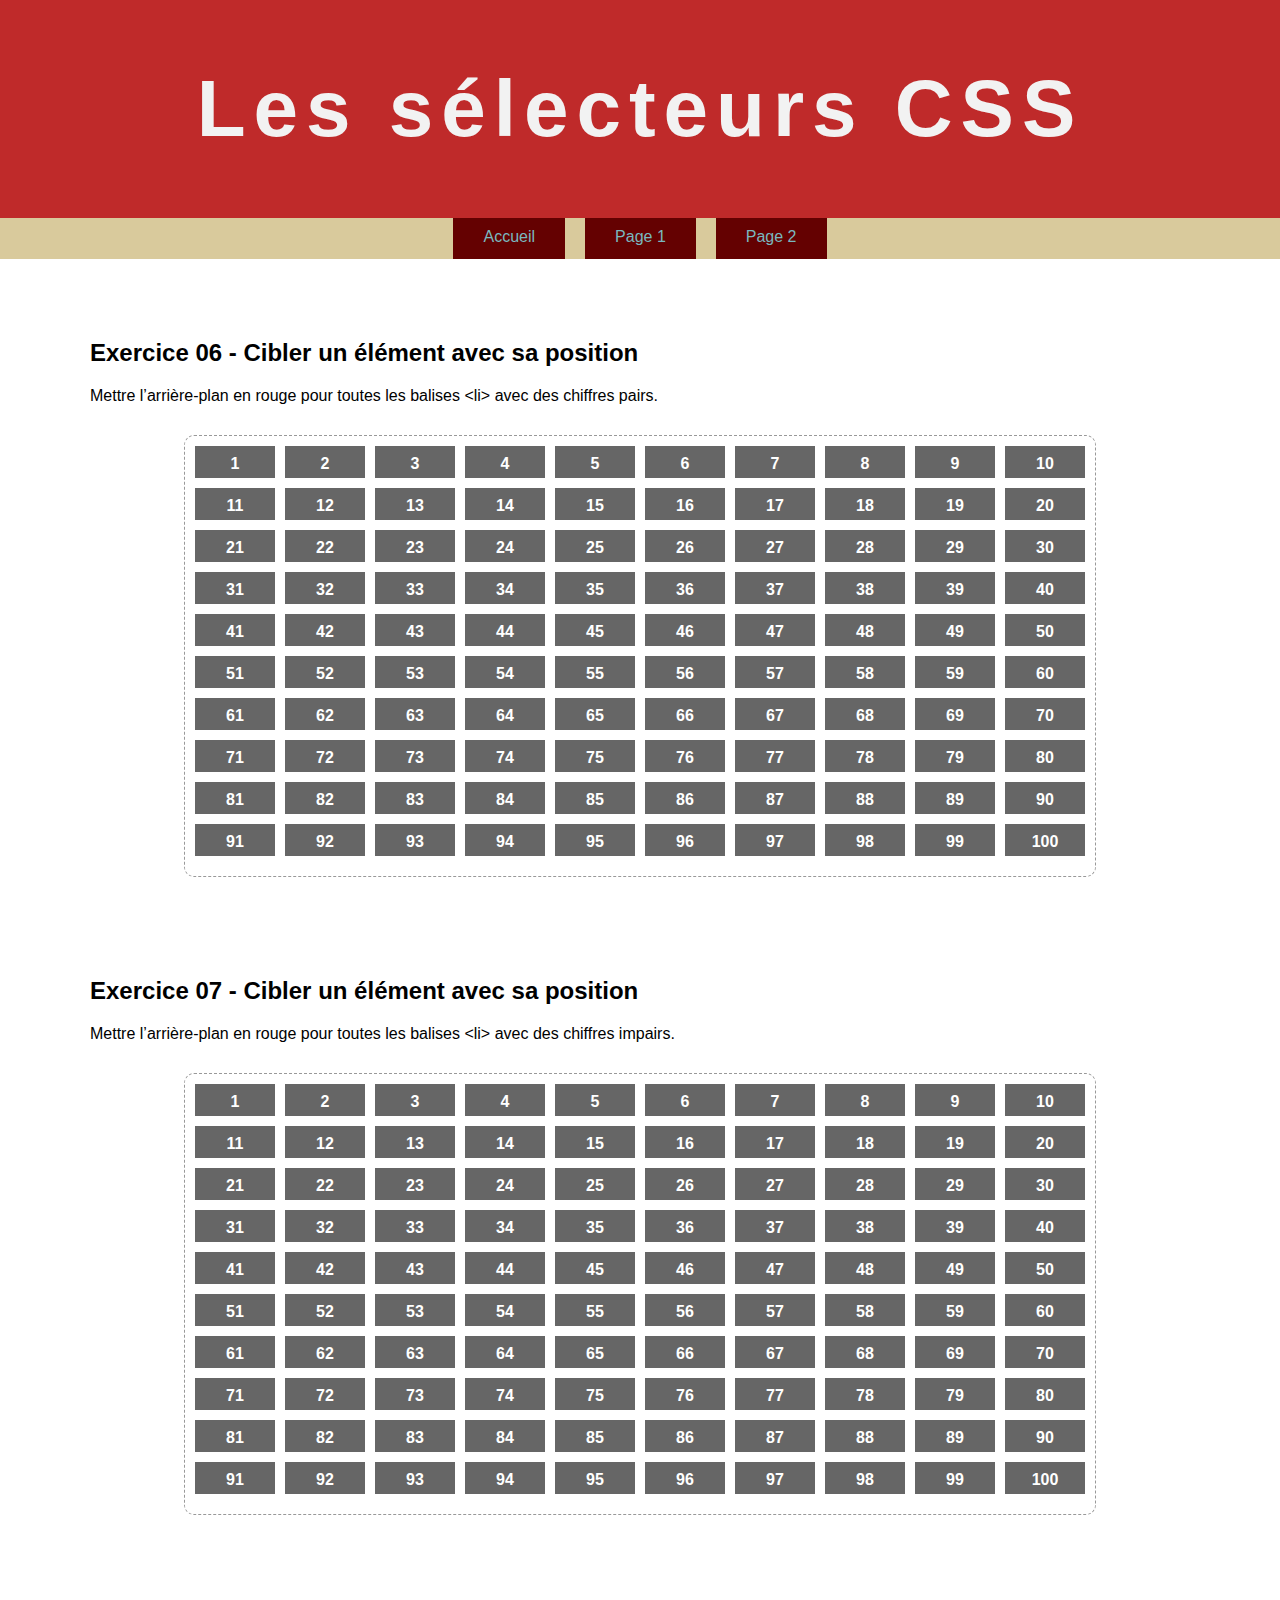
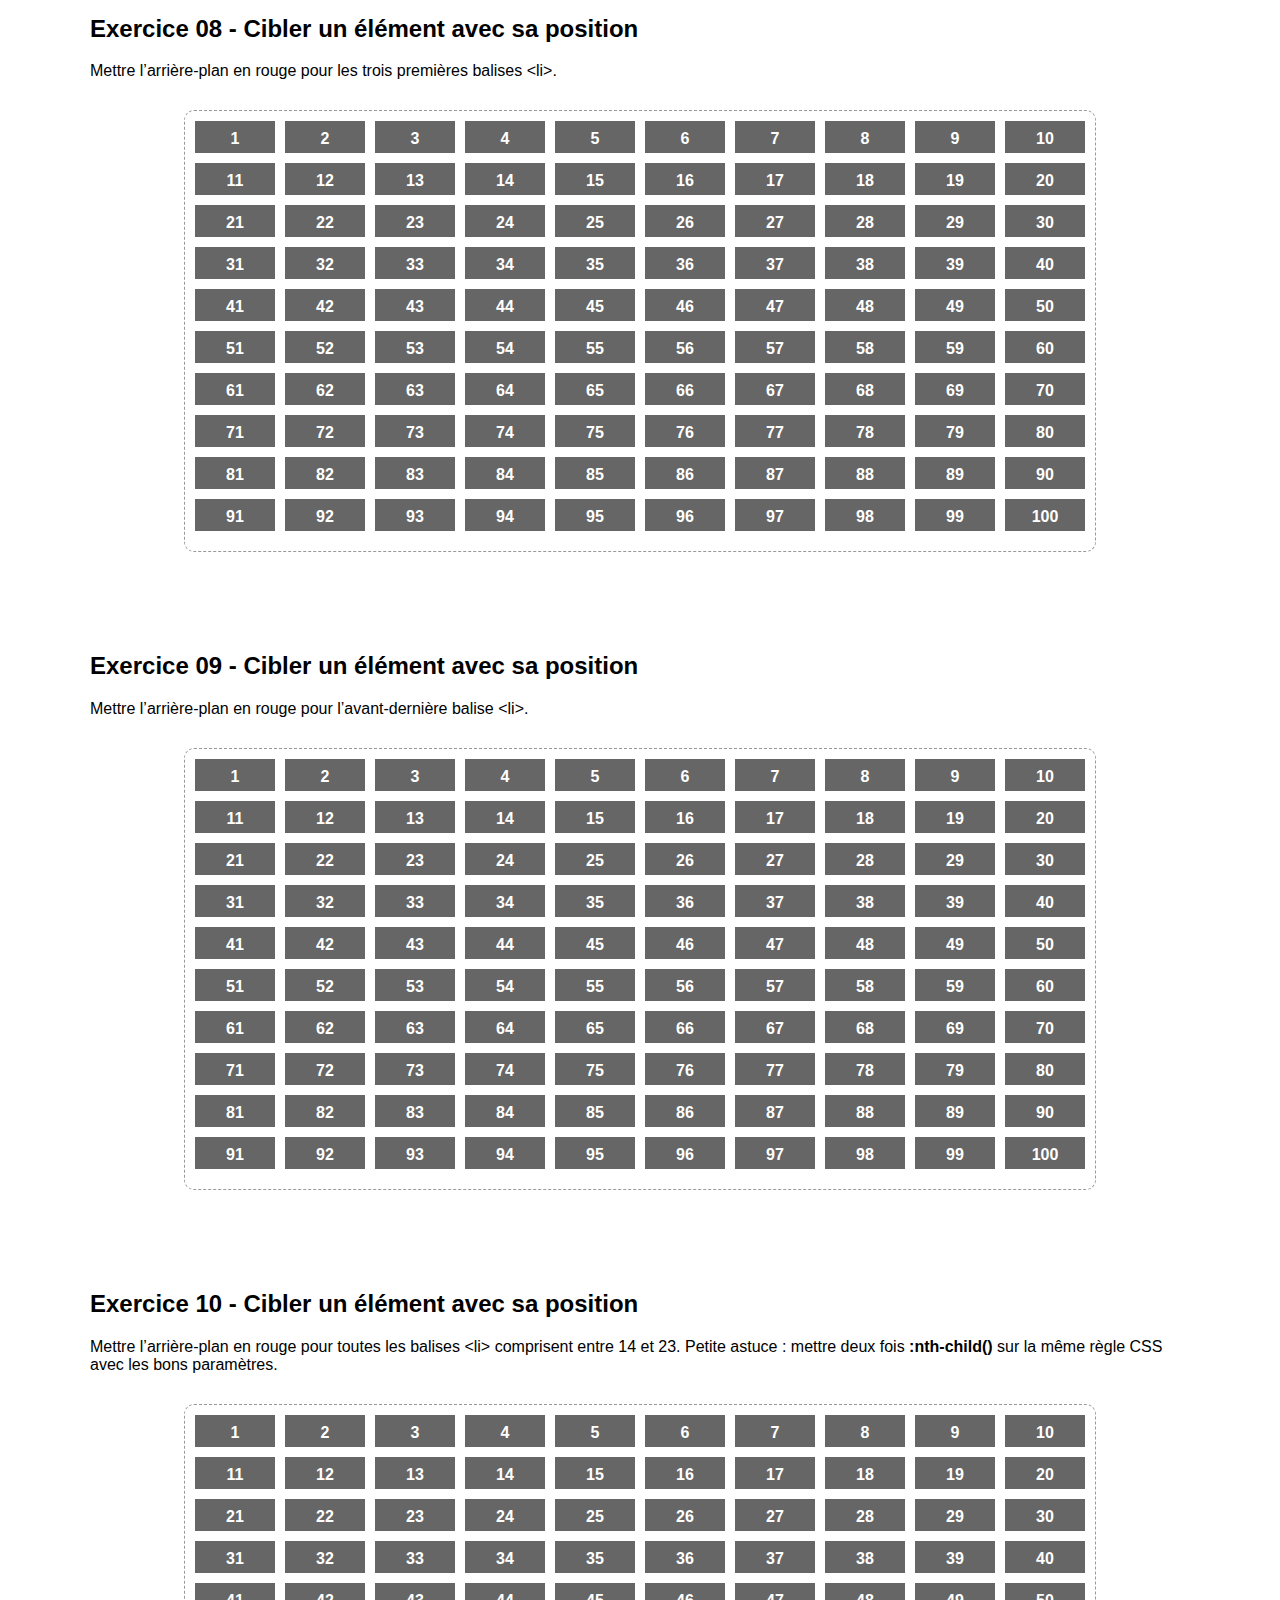
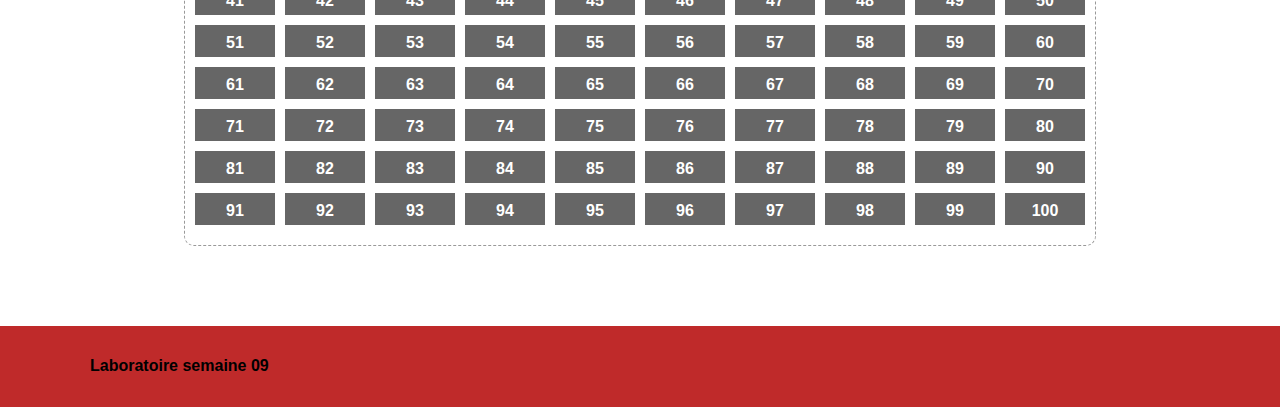
==== page1.html @ 8a32a173 "Initial commit" ====
<!DOCTYPE html>
<html lang="fr">
<head>
    <meta charset="UTF-8">
    <title>Les sélecteurs CSS</title>

    <link rel="stylesheet" href="css/normalize.css">

    <link rel="stylesheet" href="css/styles.css">


</head>
<body>

<header>
    <div class="wrapper">
        <h1>Les sélecteurs CSS</h1>
    </div>
</header>


<nav>
    <div class="wrapper">
        <ul>
            <li><a href="index.html">Accueil</a></li>
            <li><a href="page1.html">Page 1</a></li>
            <li><a href="page2.html">Page 2</a></li>
        </ul>
    </div>
</nav>


<div class="wrapper">

    <section class="exercice06">
        <h2>Exercice 06 - Cibler un élément avec sa position</h2>
        <p>Mettre l’arrière-plan en rouge pour toutes les balises &lt;li&gt; avec des chiffres pairs.</p>


        <ol>
            <li>1</li><li>2</li><li>3</li><li>4</li><li>5</li><li>6</li><li>7</li><li>8</li><li>9</li><li>10</li>
            <li>11</li><li>12</li><li>13</li><li>14</li><li>15</li><li>16</li><li>17</li><li>18</li><li>19</li><li>20</li>
            <li>21</li><li>22</li><li>23</li><li>24</li><li>25</li><li>26</li><li>27</li><li>28</li><li>29</li><li>30</li>
            <li>31</li><li>32</li><li>33</li><li>34</li><li>35</li><li>36</li><li>37</li><li>38</li><li>39</li><li>40</li>
            <li>41</li><li>42</li><li>43</li><li>44</li><li>45</li><li>46</li><li>47</li><li>48</li><li>49</li><li>50</li>
            <li>51</li><li>52</li><li>53</li><li>54</li><li>55</li><li>56</li><li>57</li><li>58</li><li>59</li><li>60</li>
            <li>61</li><li>62</li><li>63</li><li>64</li><li>65</li><li>66</li><li>67</li><li>68</li><li>69</li><li>70</li>
            <li>71</li><li>72</li><li>73</li><li>74</li><li>75</li><li>76</li><li>77</li><li>78</li><li>79</li><li>80</li>
            <li>81</li><li>82</li><li>83</li><li>84</li><li>85</li><li>86</li><li>87</li><li>88</li><li>89</li><li>90</li>
            <li>91</li><li>92</li><li>93</li><li>94</li><li>95</li><li>96</li><li>97</li><li>98</li><li>99</li><li>100</li>
        </ol>

    </section>

    <section class="exercice07">
        <h2>Exercice 07 - Cibler un élément avec sa position</h2>
        <p>Mettre l’arrière-plan en rouge pour toutes les balises &lt;li&gt; avec des chiffres impairs.</p>


        <ol>
            <li>1</li><li>2</li><li>3</li><li>4</li><li>5</li><li>6</li><li>7</li><li>8</li><li>9</li><li>10</li>
            <li>11</li><li>12</li><li>13</li><li>14</li><li>15</li><li>16</li><li>17</li><li>18</li><li>19</li><li>20</li>
            <li>21</li><li>22</li><li>23</li><li>24</li><li>25</li><li>26</li><li>27</li><li>28</li><li>29</li><li>30</li>
            <li>31</li><li>32</li><li>33</li><li>34</li><li>35</li><li>36</li><li>37</li><li>38</li><li>39</li><li>40</li>
            <li>41</li><li>42</li><li>43</li><li>44</li><li>45</li><li>46</li><li>47</li><li>48</li><li>49</li><li>50</li>
            <li>51</li><li>52</li><li>53</li><li>54</li><li>55</li><li>56</li><li>57</li><li>58</li><li>59</li><li>60</li>
            <li>61</li><li>62</li><li>63</li><li>64</li><li>65</li><li>66</li><li>67</li><li>68</li><li>69</li><li>70</li>
            <li>71</li><li>72</li><li>73</li><li>74</li><li>75</li><li>76</li><li>77</li><li>78</li><li>79</li><li>80</li>
            <li>81</li><li>82</li><li>83</li><li>84</li><li>85</li><li>86</li><li>87</li><li>88</li><li>89</li><li>90</li>
            <li>91</li><li>92</li><li>93</li><li>94</li><li>95</li><li>96</li><li>97</li><li>98</li><li>99</li><li>100</li>
        </ol>

    </section>

    <section class="exercice08">
        <h2>Exercice 08 - Cibler un élément avec sa position</h2>
        <p>Mettre l’arrière-plan en rouge pour les trois premières balises &lt;li&gt;.</p>

        <ol>
            <li>1</li><li>2</li><li>3</li><li>4</li><li>5</li><li>6</li><li>7</li><li>8</li><li>9</li><li>10</li>
            <li>11</li><li>12</li><li>13</li><li>14</li><li>15</li><li>16</li><li>17</li><li>18</li><li>19</li><li>20</li>
            <li>21</li><li>22</li><li>23</li><li>24</li><li>25</li><li>26</li><li>27</li><li>28</li><li>29</li><li>30</li>
            <li>31</li><li>32</li><li>33</li><li>34</li><li>35</li><li>36</li><li>37</li><li>38</li><li>39</li><li>40</li>
            <li>41</li><li>42</li><li>43</li><li>44</li><li>45</li><li>46</li><li>47</li><li>48</li><li>49</li><li>50</li>
            <li>51</li><li>52</li><li>53</li><li>54</li><li>55</li><li>56</li><li>57</li><li>58</li><li>59</li><li>60</li>
            <li>61</li><li>62</li><li>63</li><li>64</li><li>65</li><li>66</li><li>67</li><li>68</li><li>69</li><li>70</li>
            <li>71</li><li>72</li><li>73</li><li>74</li><li>75</li><li>76</li><li>77</li><li>78</li><li>79</li><li>80</li>
            <li>81</li><li>82</li><li>83</li><li>84</li><li>85</li><li>86</li><li>87</li><li>88</li><li>89</li><li>90</li>
            <li>91</li><li>92</li><li>93</li><li>94</li><li>95</li><li>96</li><li>97</li><li>98</li><li>99</li><li>100</li>
        </ol>

    </section>
    <section class="exercice09">
        <h2>Exercice 09 - Cibler un élément avec sa position</h2>
        <p>Mettre l’arrière-plan en rouge pour l’avant-dernière balise &lt;li&gt;.</p>

        <ol>
            <li>1</li><li>2</li><li>3</li><li>4</li><li>5</li><li>6</li><li>7</li><li>8</li><li>9</li><li>10</li>
            <li>11</li><li>12</li><li>13</li><li>14</li><li>15</li><li>16</li><li>17</li><li>18</li><li>19</li><li>20</li>
            <li>21</li><li>22</li><li>23</li><li>24</li><li>25</li><li>26</li><li>27</li><li>28</li><li>29</li><li>30</li>
            <li>31</li><li>32</li><li>33</li><li>34</li><li>35</li><li>36</li><li>37</li><li>38</li><li>39</li><li>40</li>
            <li>41</li><li>42</li><li>43</li><li>44</li><li>45</li><li>46</li><li>47</li><li>48</li><li>49</li><li>50</li>
            <li>51</li><li>52</li><li>53</li><li>54</li><li>55</li><li>56</li><li>57</li><li>58</li><li>59</li><li>60</li>
            <li>61</li><li>62</li><li>63</li><li>64</li><li>65</li><li>66</li><li>67</li><li>68</li><li>69</li><li>70</li>
            <li>71</li><li>72</li><li>73</li><li>74</li><li>75</li><li>76</li><li>77</li><li>78</li><li>79</li><li>80</li>
            <li>81</li><li>82</li><li>83</li><li>84</li><li>85</li><li>86</li><li>87</li><li>88</li><li>89</li><li>90</li>
            <li>91</li><li>92</li><li>93</li><li>94</li><li>95</li><li>96</li><li>97</li><li>98</li><li>99</li><li>100</li>
        </ol>

    </section>

    <section class="exercice10">
        <h2>Exercice 10 - Cibler un élément avec sa position</h2>
        <p>Mettre l’arrière-plan en rouge pour toutes les balises &lt;li&gt; comprisent entre 14 et 23. Petite astuce : mettre deux fois <strong>:nth-child()</strong> sur la même règle CSS avec les bons paramètres.</p>


        <ol>
            <li>1</li><li>2</li><li>3</li><li>4</li><li>5</li><li>6</li><li>7</li><li>8</li><li>9</li><li>10</li>
            <li>11</li><li>12</li><li>13</li><li>14</li><li>15</li><li>16</li><li>17</li><li>18</li><li>19</li><li>20</li>
            <li>21</li><li>22</li><li>23</li><li>24</li><li>25</li><li>26</li><li>27</li><li>28</li><li>29</li><li>30</li>
            <li>31</li><li>32</li><li>33</li><li>34</li><li>35</li><li>36</li><li>37</li><li>38</li><li>39</li><li>40</li>
            <li>41</li><li>42</li><li>43</li><li>44</li><li>45</li><li>46</li><li>47</li><li>48</li><li>49</li><li>50</li>
            <li>51</li><li>52</li><li>53</li><li>54</li><li>55</li><li>56</li><li>57</li><li>58</li><li>59</li><li>60</li>
            <li>61</li><li>62</li><li>63</li><li>64</li><li>65</li><li>66</li><li>67</li><li>68</li><li>69</li><li>70</li>
            <li>71</li><li>72</li><li>73</li><li>74</li><li>75</li><li>76</li><li>77</li><li>78</li><li>79</li><li>80</li>
            <li>81</li><li>82</li><li>83</li><li>84</li><li>85</li><li>86</li><li>87</li><li>88</li><li>89</li><li>90</li>
            <li>91</li><li>92</li><li>93</li><li>94</li><li>95</li><li>96</li><li>97</li><li>98</li><li>99</li><li>100</li>
        </ol>

    </section>
</div>

<footer>
    <div class="wrapper">
        <h4>Laboratoire semaine 09</h4>
    </div>
</footer>


</body>
</html>
---- css/styles.css ----
/* Exercice 01 */

nav li:nth-child(2){
    margin: 0 20px;
}

/* Exercice 02 */

.exercice02 blockquote::first-letter{
    color: red;
    font-size: 5rem;
}

/* Exercice 03 */

.exercice03 blockquote::first-line{
    color: red;
    font-weight: bold;
}

/* Exercice 04 */


/* Exercice 05 */


/* Exercice 06 */


/* Exercice 07 */


/* Exercice 08 */


/* Exercice 09 */


/* Exercice 10 */


/* Exercice 11 */


/* Exercice 12 */


/* Exercice 13 */


/* Exercice 14 */


/* Exercice 15 */


/* Exercice 16 */


/* Exercice 17 */


/* Exercice 18 */






/*-------------------------------------------
-
-   Ne rien modifier dans le CSS qui suit
-
-
---------------------------------------------*/


/*----------------------------------------------------------------------------
    Reset
----------------------------------------------------------------------------*/

html {
    box-sizing: border-box;
    font-size: 62.5%;
}

*, *:before, *:after {
    box-sizing: inherit;
}


/*------------------------------------------------------------------------------
   Base
------------------------------------------------------------------------------*/


body {
    background-color: white;
    color: black;
    font-size: 1.6rem;
}


ol {
    display: flex;
    flex-wrap: wrap;

    max-width: 912px;

    color: #fff;
    font: 1em arial, sans-serif;

    list-style: none;

    margin: 30px auto 0;
    padding: 10px 0 10px 10px;

    border: 1px dashed #999;
    border-radius: 10px;
}

ol li {
    text-align: center;
    font-weight: bold;

    background: #666;
    padding: 1%;

    width: 80px;
    height: 32px;

    margin: 0 10px 10px 0;
}

/*------------------------------------------------------------------------------
   Mise en page
------------------------------------------------------------------------------*/

.wrapper {
    max-width: 1100px;
    margin: 0 auto;
}


/*------------------------------------------------------------------------------
   Modules
------------------------------------------------------------------------------*/


/*------------------- Navigation --------------------*/

nav {
    background-color: #D9CA9C;
    text-align: center;
}

nav ul {
    display: flex;
    justify-content: center;

    list-style: none;

    margin: 0;
    padding: 0;
}

nav li a {
    background-color: #640101;
    border-bottom: 3px solid transparent;
    color: #7AB8BF;
    display: inline-block;
    padding: 10px 30px;
    text-decoration: none;
}


/*------------------- Entête --------------------*/

header {
    background: #BF2A2A;
    padding: 63px 0;
}

header h1 {
    font: 700 8rem 'Lato', sans-serif;
    color: #F2F2F2;
    letter-spacing: .1em;
    margin: 0;
    text-align: center;
}


/*------------------- Section --------------------*/


section {
    margin-top: 60px;
}

section {
    margin-bottom: 80px;
    overflow: auto;
}


/*------------------- Pied de page --------------------*/


footer {
    background-color: #BF2A2A;
    padding: 10px 0;
}

.exercice13 img {
    width: 200px;
    height: 140px;
}
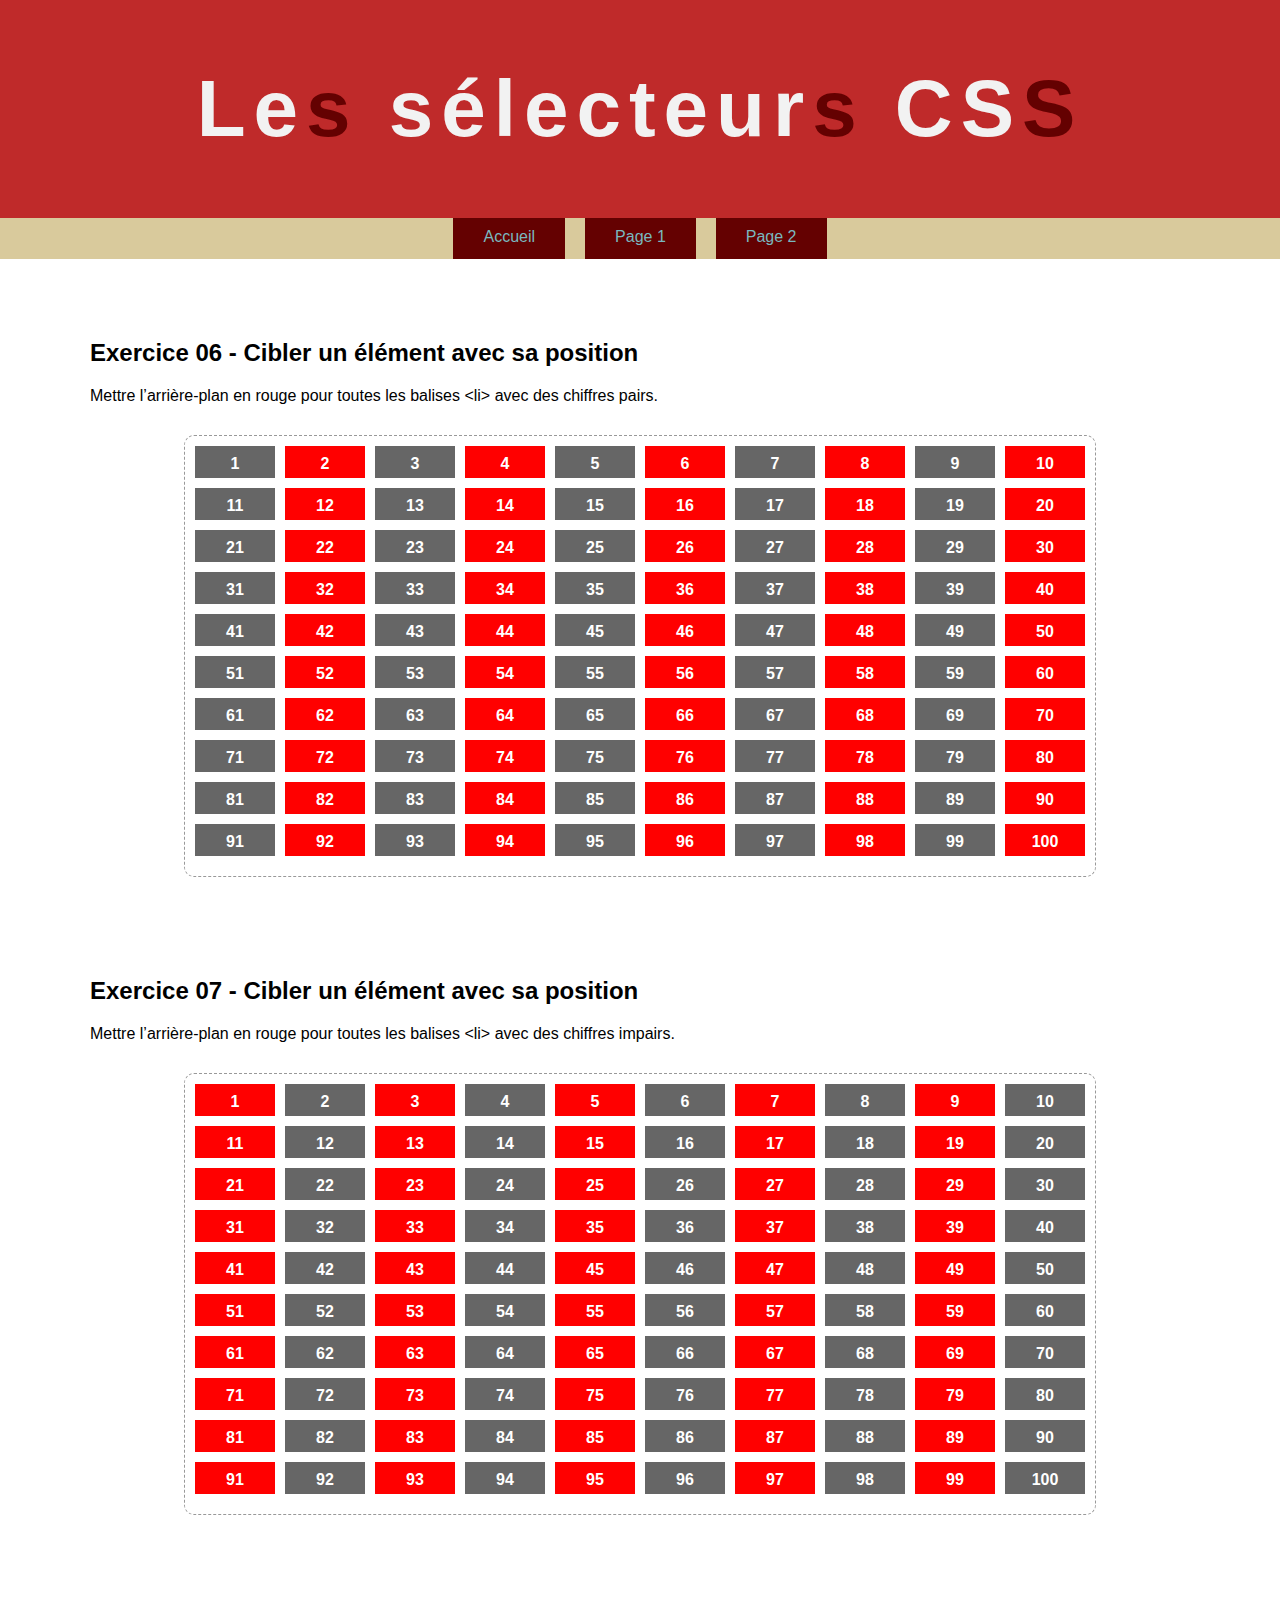
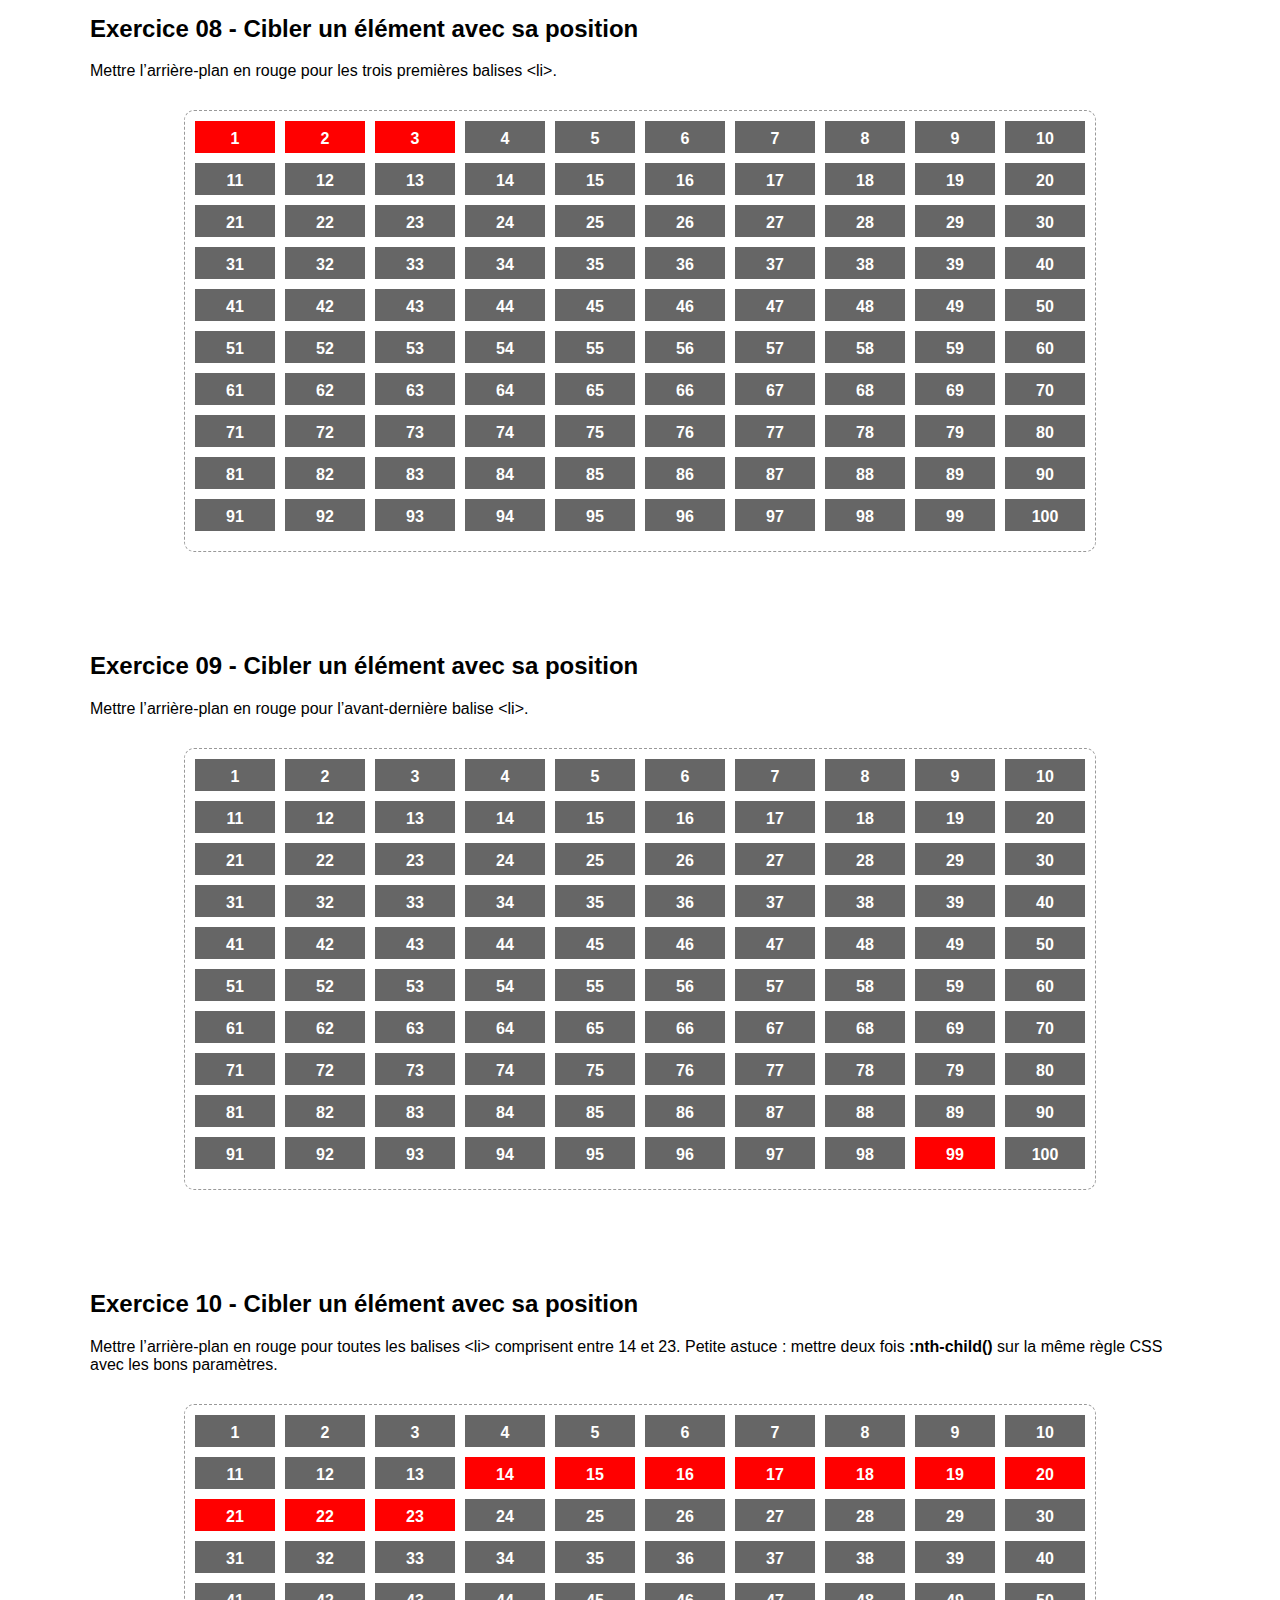
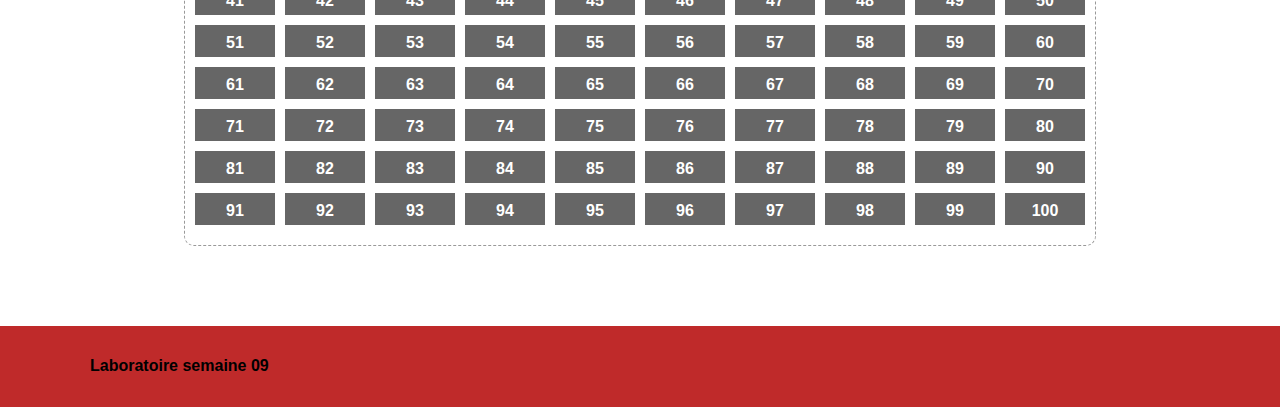
==== commit af8416ce: "page 2 terminée" ====
--- a/page1.html
+++ b/page1.html
@@ -7,6 +7,9 @@
     <link rel="stylesheet" href="css/normalize.css">
 
     <link rel="stylesheet" href="css/styles.css">
+
+    <script src="js/splittext.js" defer></script>
+    <script src="js/scripts.js" defer></script>
 
 
 </head>
--- a/css/styles.css
+++ b/css/styles.css
@@ -23,49 +23,102 @@
 
 /* Exercice 04 */
 
+ul+p{
+    color: red;
+}
 
 /* Exercice 05 */
 
+a[href^="https://"]::after{
+    content: 'open_in_new';
+    display: inline-block;
+    font-family: 'Material Icons';
+    font-size: 1.4rem;
+    line-height: 1;
+    margin-left: 5px;
+}
 
 /* Exercice 06 */
 
+.exercice06 li:nth-child(even){
+    background-color: red;
+}
 
 /* Exercice 07 */
-
+.exercice07 li:nth-child(odd){
+    background-color: red;
+}
 
 /* Exercice 08 */
-
+.exercice08 li:nth-child(-n+3){
+    background-color: red;
+}
 
 /* Exercice 09 */
 
+.exercice09 li:nth-child(99){
+    background-color: red;
+}
 
 /* Exercice 10 */
 
+.exercice10 li:nth-child(n+14):nth-child(-n+23){
+    background-color: red;
+}
 
 /* Exercice 11 */
 
+.exercice11 ul{
+    border: 3px solid red;
+}
 
 /* Exercice 12 */
 
+.exercice12 > ul:hover{
+    border: 3px solid red;
+}
 
 /* Exercice 13 */
 
+.exercice13 img[src$=".jpg"]{
+    border: 3px solid red;
+}
 
 /* Exercice 14 */
-
+nav a:hover{
+    background-color: #bf2a2a;
+    border-bottom: 3px solid black;
+    color: black;
+}
 
 /* Exercice 15 */
 
+h2::selection{
+    background-color: black;
+    color: white;
+}
+
+p::selection{
+    background-color: gray;
+    color: white;
+}
 
 /* Exercice 16 */
-
+.exercice16 p:not([lang="fr"]){
+    color: red;
+}
 
 /* Exercice 17 */
-
+;
+.exercice17 input:checked + label{
+    color: red
+}
 
 /* Exercice 18 */
 
-
+.char:last-child{
+    color: #640101;
+}
 
 
 
